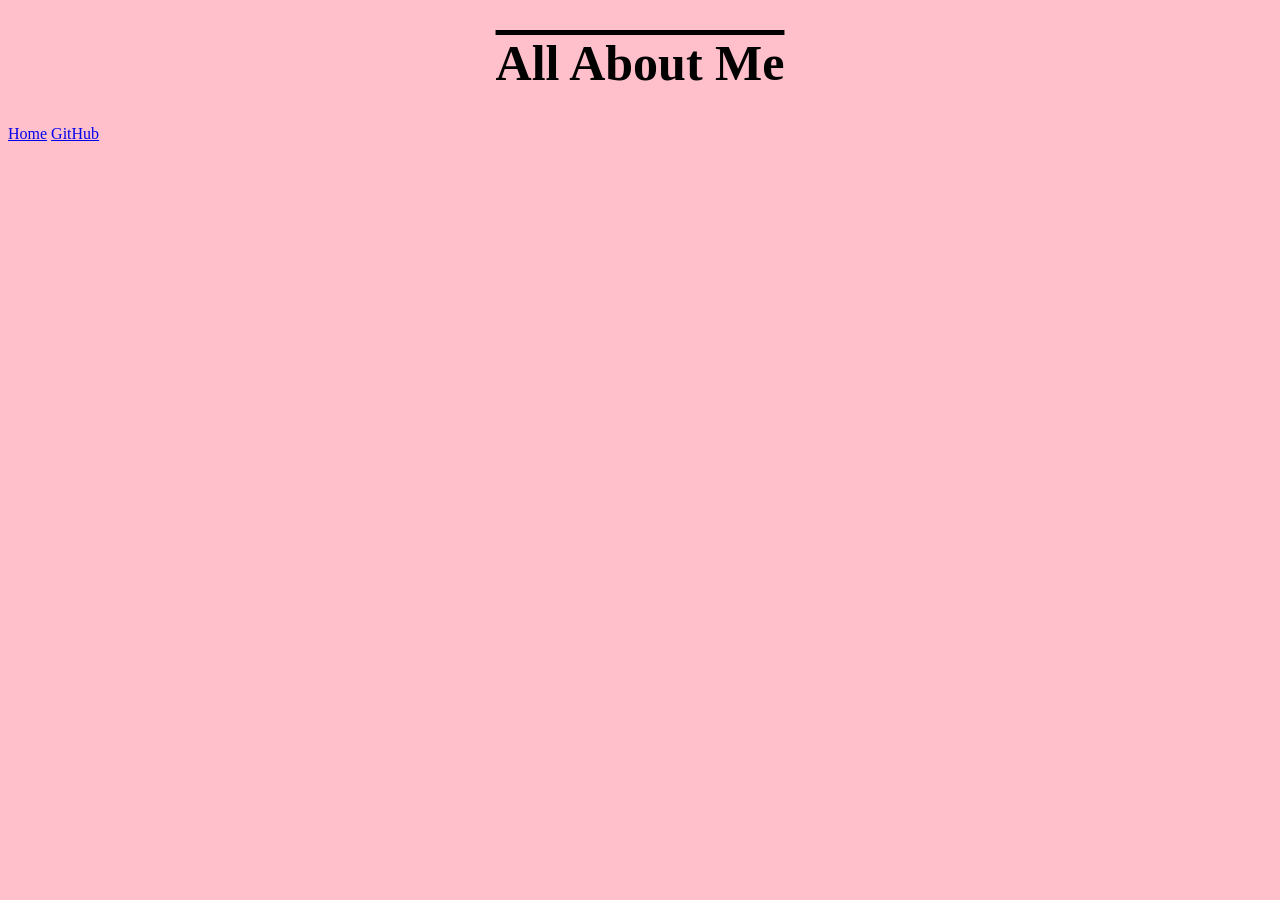
==== index.html @ 3f0b680a "AboutMe" ====
<!DOCTYPE html>
<html lang="en">
<head>
    <meta charset="UTF-8">
    <meta name="viewport" content="width=device-width, initial-scale=1.0">
    <link rel="stylesheet" href="styles.css">
    <title>About Me</title>
</head>
<body>
    <h1>All About Me</h1>
    <a href="Home.html">Home</a>
    <a href="GitHub.html">GitHub</a>
</body>
</html>
---- styles.css ----
body{
    background-color: pink;
}

h1{
    text-align: center;
    font-size: 50px;
    text-decoration: overline;
}
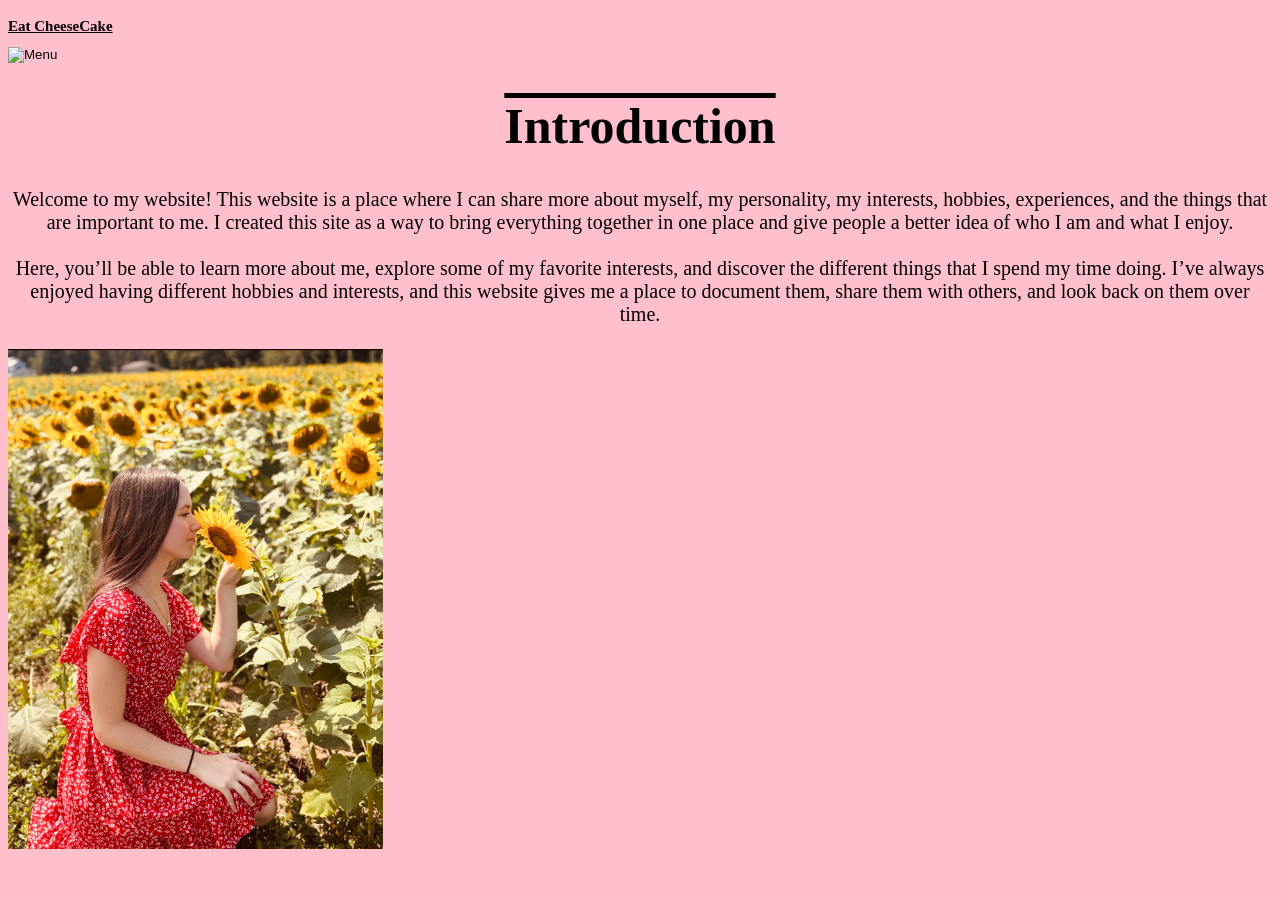
==== commit 8ef4ffc7: "about me" ====
--- a/index.html
+++ b/index.html
@@ -3,12 +3,91 @@
 <head>
     <meta charset="UTF-8">
     <meta name="viewport" content="width=device-width, initial-scale=1.0">
+
     <link rel="stylesheet" href="styles.css">
+
     <title>About Me</title>
 </head>
+
 <body>
-    <h1>All About Me</h1>
-    <a href="Home.html">Home</a>
-    <a href="GitHub.html">GitHub</a>
+
+    <!-- Dropdown Menu -->
+    <div class="dropdown">
+
+        <!-- Cake Button -->
+         <h1 class="Drop">Eat CheeseCake</h1>
+        <button class="dropbtn">
+            <img src="cake.png" alt="Menu">
+        </button>
+
+        <!-- Menu -->
+        <div id="myDropdown" class="dropdown-content">
+            <a href="index.html">About Me <span></span></a>
+            <a href="Home.html">Education <span></span></a>
+            <a href="https://github.com/Izzyb0706" target="_blank">
+    GitHub <span></span>
+</a>
+            <a href="Hobbies.html">Hobbies <span></span></a>
+        </div>
+
+    </div>
+
+
+    <h1>Introduction</h1>
+
+    <p class="bio">
+        Welcome to my website! This website is a place where I can share more
+        about myself, my personality, my interests, hobbies, experiences, and
+        the things that are important to me. I created this site as a way to
+        bring everything together in one place and give people a better idea
+        of who I am and what I enjoy.
+
+        <br><br>
+
+        Here, you’ll be able to learn more about me, explore some of my
+        favorite interests, and discover the different things that I spend
+        my time doing. I’ve always enjoyed having different hobbies and
+        interests, and this website gives me a place to document them, share
+        them with others, and look back on them over time.
+
+        <br><br>
+        
+        <img src="me.jpg" alt="Me" class="img">
+
+
+    <script>
+
+        // Open and close the dropdown
+        document.querySelector(".dropbtn").addEventListener("click", function() {
+            document.getElementById("myDropdown").classList.toggle("show");
+        });
+
+
+        // Close dropdown when clicking outside
+        window.addEventListener("click", function(event) {
+            if (!event.target.closest(".dropdown")) {
+                document.getElementById("myDropdown").classList.remove("show");
+            }
+        });
+
+
+        // Automatically show which page you are currently on
+        const currentPage = window.location.pathname.split("/").pop().toLowerCase();
+
+        const links = document.querySelectorAll(".dropdown-content a");
+
+        links.forEach(function(link) {
+
+            const linkPage = link.getAttribute("href").split("/").pop().toLowerCase();
+
+            if (currentPage === linkPage) {
+                link.classList.add("active");
+                link.querySelector("span").textContent = "✓";
+            }
+
+        });
+
+    </script>
+
 </body>
 </html>
--- a/styles.css
+++ b/styles.css
@@ -1,9 +1,132 @@
-body{
+body {
     background-color: pink;
 }
 
-h1{
+h1 {
     text-align: center;
     font-size: 50px;
     text-decoration: overline;
+}
+
+.bio {
+    font-size: 20px;
+    text-align: center;
+    margin-top: 20px;
+}
+
+
+/* =========================
+   DROPDOWN
+   ========================= */
+
+.dropdown {
+    position: relative;
+    display: inline-block;
+}
+
+
+/* Cake button */
+
+.dropbtn {
+    background-color: transparent;
+    border: none;
+    padding: 0;
+    cursor: pointer;
+}
+
+
+/* Cake image */
+
+.dropbtn img {
+    width: 70px;
+    height: 70px;
+    object-fit: contain;
+    transition: transform 0.2s;
+}
+
+
+/* Cake hover */
+
+.dropbtn:hover img {
+    transform: scale(1.1);
+}
+
+
+/* =========================
+   DROPDOWN MENU
+   ========================= */
+
+.dropdown-content {
+    display: none;
+    position: absolute;
+    background-color: rgb(145, 107, 113);
+    min-width: 200px;
+    box-shadow: 0px 8px 16px rgba(0, 0, 0, 0.25);
+    border-radius: 8px;
+    overflow: hidden;
+    z-index: 1;
+}
+
+
+/* Show menu */
+
+.dropdown-content.show {
+    display: block;
+}
+
+
+/* Menu links */
+
+.dropdown-content a {
+    color: black;
+    padding: 14px 16px;
+    text-decoration: none;
+    display: flex;
+    justify-content: space-between;
+    align-items: center;
+    font-size: 18px;
+}
+
+
+/* Hover */
+
+.dropdown-content a:hover {
+    background-color: #ddd;
+}
+
+
+/* =========================
+   CURRENT PAGE
+   ========================= */
+
+.dropdown-content a.active {
+    background-color: #3498DB;
+    color: white;
+    font-weight: bold;
+}
+
+
+/* Checkmark */
+
+.dropdown-content a.active span {
+    font-size: 20px;
+    font-weight: bold;
+}
+
+
+/* Current page hover */
+
+.dropdown-content a.active:hover {
+    background-color: #2980B9;
+}
+
+.Drop{
+    font-size: 15px;
+    text-decoration: underline;
+}
+
+.img{
+    height: 500px;
+    align-items: left;
+    padding-right: 3000px;
 }
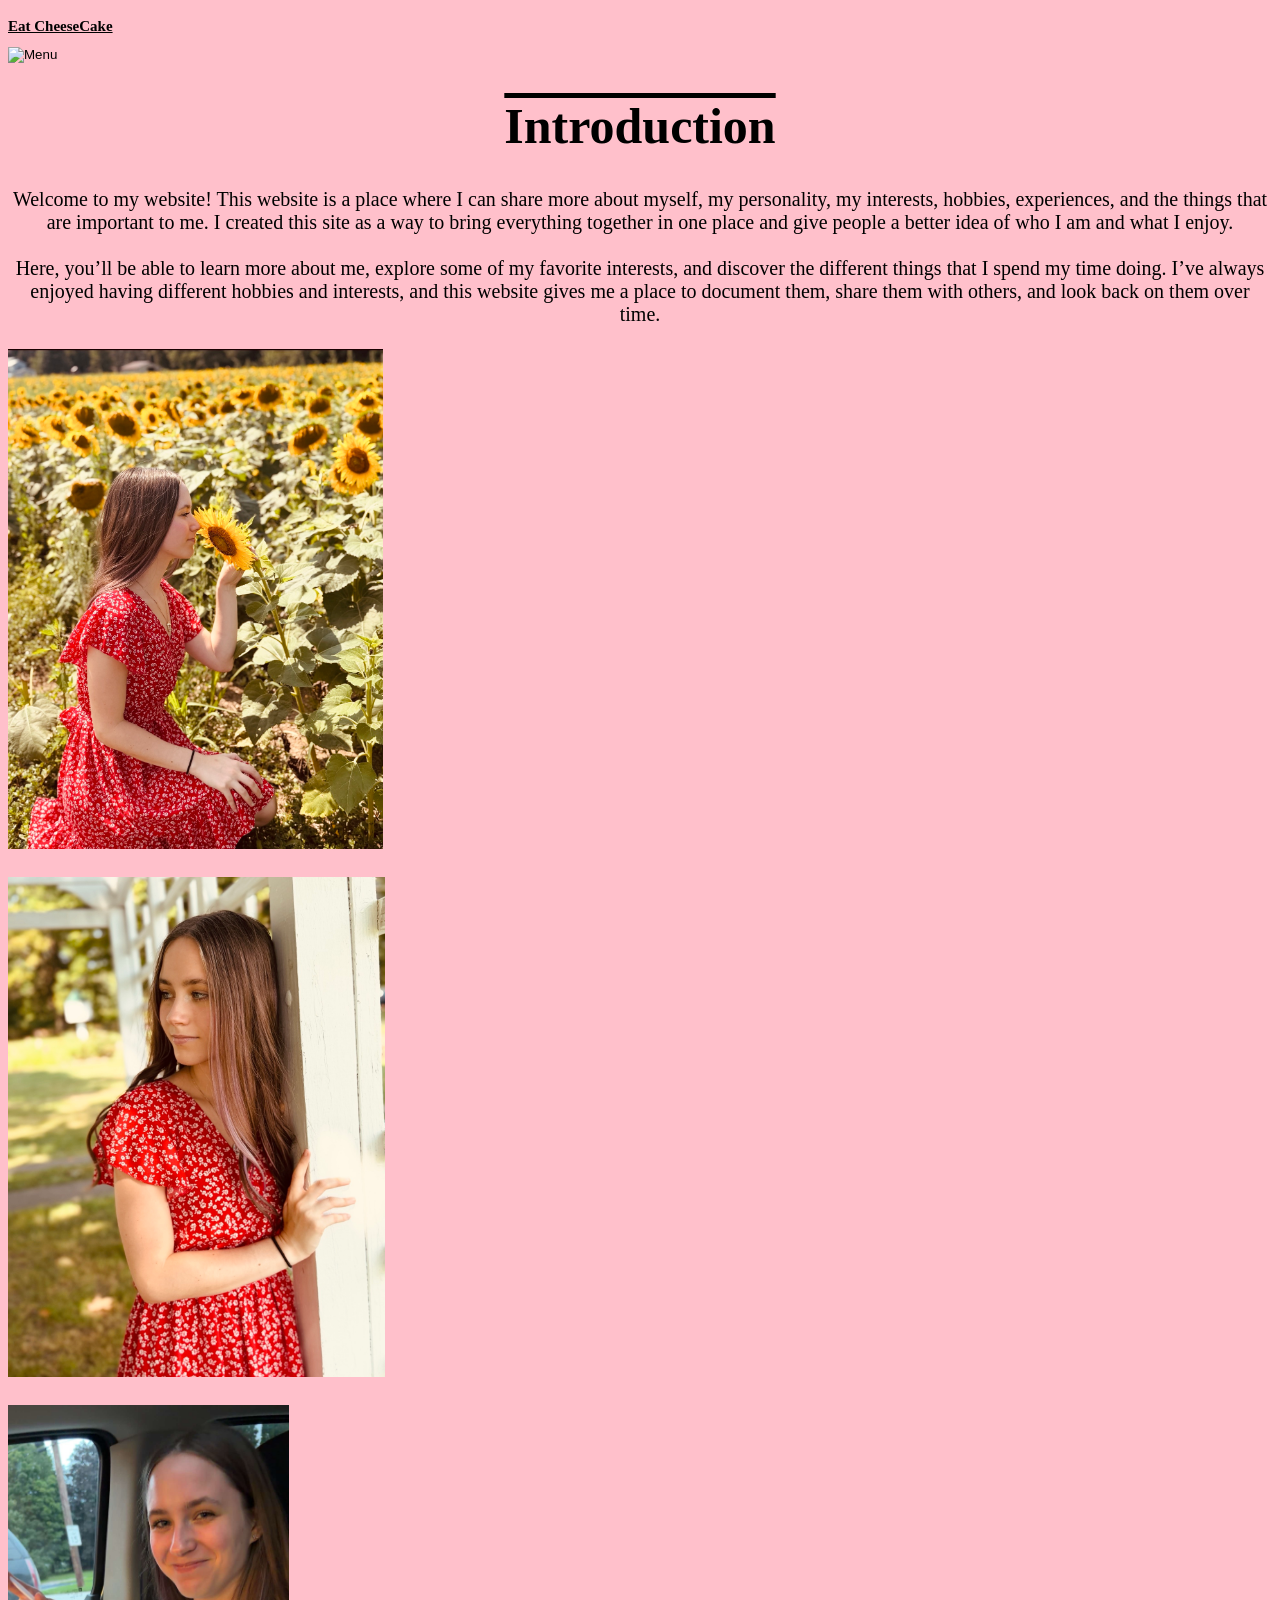
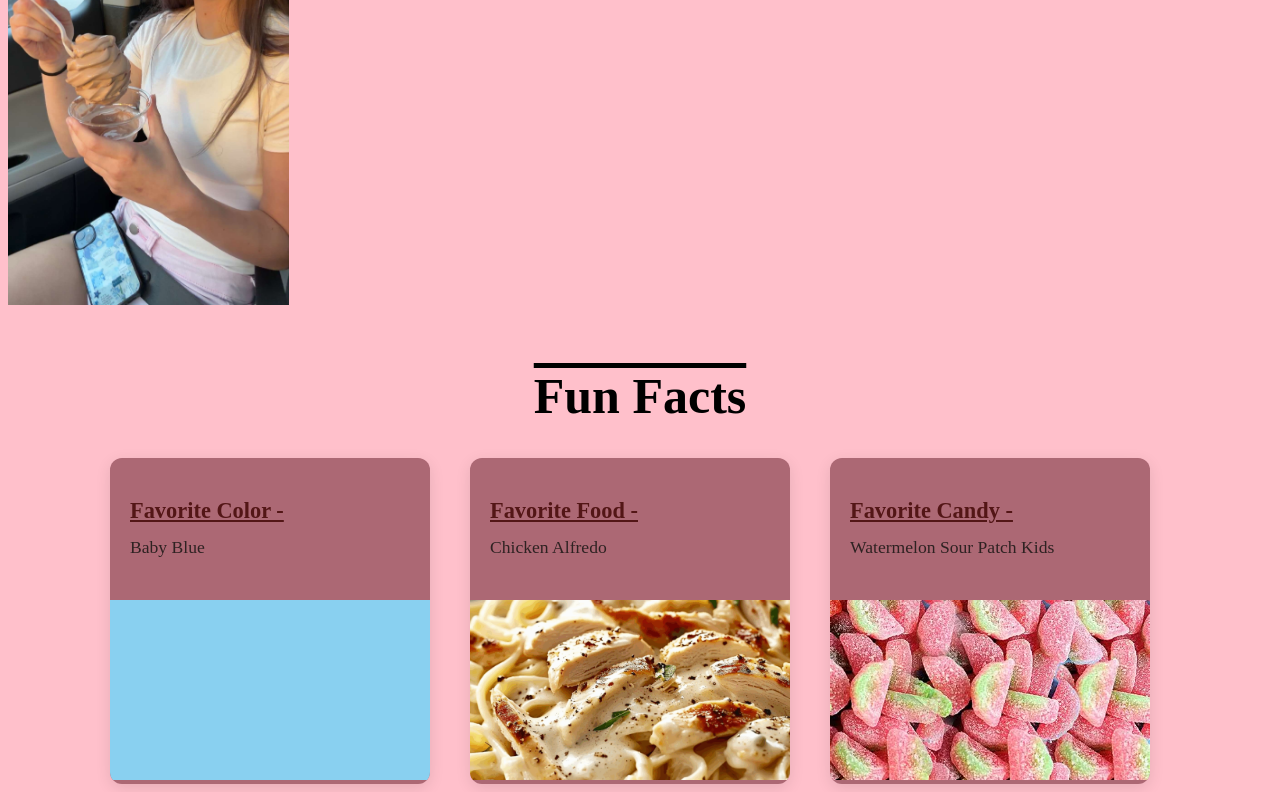
==== commit ab0b0599: "hi" ====
--- a/index.html
+++ b/index.html
@@ -52,9 +52,51 @@
 
         <br><br>
         
-        <img src="me.jpg" alt="Me" class="img">
+        <img src="/images/me.jpg" alt="Me" class="img img">
+         <br><br>
+        <img src="/images/pic.jpg" alt="pic" class="img1 img">
+         <br><br>
+        <img src="/images/icecream.jpg" alt="icecream" class="img2 img">
+         <br><br>
 
+        <h1>Fun Facts</h1>
+<div class="card-container">
+        <div class="card card">
+<!-- Card Image --><div class="card-body">
+<h2 class="card-title">Favorite Color -</h2>
+<p class="card-text">Baby Blue </p>
 
+</div>
+<img src="/images/blue.jpg" alt="Card Header Image" class="card-image">
+<!-- Card Body Content -->
+
+</div>
+ <br><br>
+
+         <div class="card1 card">
+<!-- Card Image --><div class="card-body">
+<h2 class="card-title">Favorite Food -</h2>
+<p class="card-text">Chicken Alfredo </p>
+
+</div>
+<img src="/images/Alfredo.png" alt="Card Header Image" class="card-image">
+<!-- Card Body Content -->
+
+</div>
+ <br><br>
+
+        <div class="card2 card">
+<!-- Card Image --><div class="card-body">
+<h2 class="card-title">Favorite Candy -</h2>
+<p class="card-text">Watermelon Sour Patch Kids </p>
+
+</div>
+<img src="/images/Sour Patch.webp" alt="Card Header Image" class="card-image">
+<!-- Card Body Content -->
+
+</div>
+ <br><br>
+</div>
     <script>
 
         // Open and close the dropdown
--- a/styles.css
+++ b/styles.css
@@ -13,11 +13,6 @@
     text-align: center;
     margin-top: 20px;
 }
-
-
-/* =========================
-   DROPDOWN
-   ========================= */
 
 .dropdown {
     position: relative;
@@ -129,4 +124,85 @@
     height: 500px;
     align-items: left;
     padding-right: 3000px;
-}+    flex-wrap: wrap;5
+}
+
+.img1{
+    height: 500px;
+    align-items: left;
+    padding-right: 3000px;
+}
+
+.img2{
+    height: 500px;
+    align-items: left;
+    padding-right: 3000px;
+}
+
+.card {
+    background-color: pink;
+    width: 320px;
+    border-radius: 12px;
+    overflow: hidden; 
+    box-shadow: 0 4px 15px rgba(0, 0, 0, 0.1); /* Subtle shadow depth */
+    transition: transform 0.3s ease, box-shadow 0.3s ease; /* Smooth hover transition */
+}
+ 
+/* Hover effect */
+.card:hover {
+    transform: translateY(-5px); /* Lift card slightly */
+    box-shadow: 0 8px 25px rgba(0, 0, 0, 0.15); /* Deepen shadow on hover */
+}
+ 
+/* Image styles */
+.card-image {
+    width: 100%;
+    height: 180px;
+    object-fit: cover; 
+    
+}
+ 
+/* Card inner text container */
+.card-body {
+    padding: 20px;
+   margin-top: 20px;
+
+}
+ 
+.card-title {
+    margin: 0 0 10px 0;
+    font-size: 1.4rem;
+    color: #531616;
+    text-decoration: underline;
+}
+ 
+.card-text {
+    margin: 0 0 20px 0;
+    font-size: 1.10rem;
+    color: #2e2222;
+    line-height: 1.5;
+}
+
+.card-container{
+    display: flex;
+    justify-content: center;
+    gap: 20px; /* Space between cards */
+    flex-wrap: wrap; /* Allow wrapping on smaller screens */
+}
+
+.card{
+    background-color:  rgb(172, 104, 116);
+    width: 320px;
+    border-radius: 12px;
+    overflow: hidden; 
+    box-shadow: 0 4px 15px rgba(0, 0, 0, 0.1); /* Subtle shadow depth */
+    transition: transform 0.3s ease, box-shadow 0.3s ease; /* Smooth hover transition */
+
+}
+
+.card:hover {
+    transform: translateY(-5px); /* Lift card slightly */
+    box-shadow: 0 8px 25px rgba(0, 0, 0, 0.15); /* Deepen shadow on hover */
+}
+
+
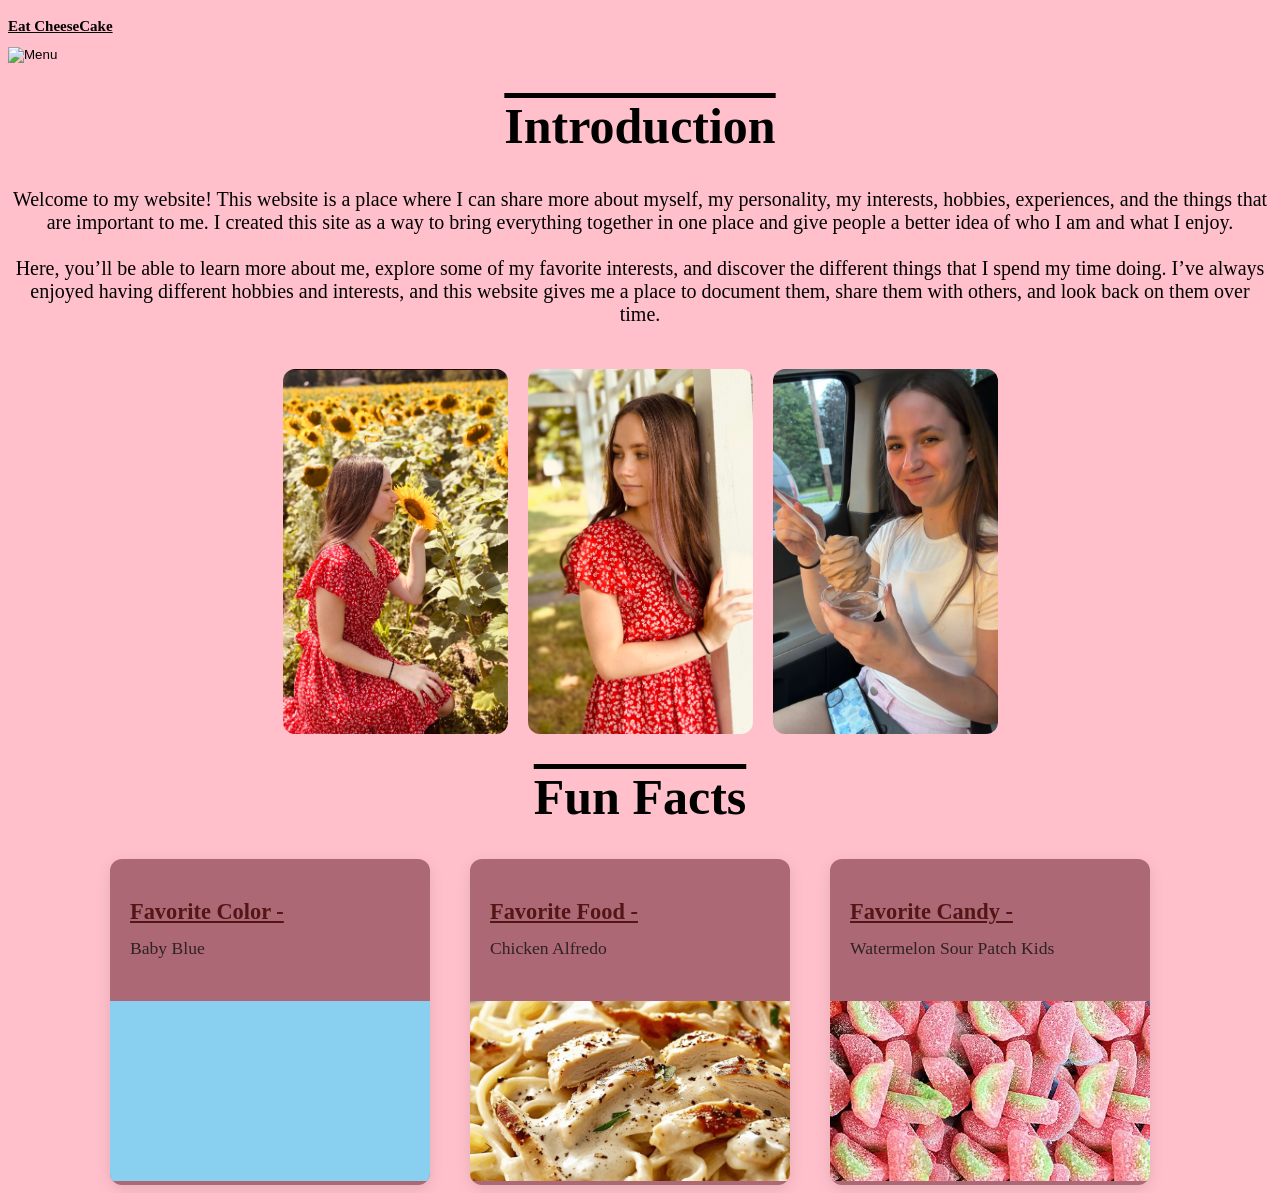
==== commit d811d3c5: "Change" ====
--- a/index.html
+++ b/index.html
@@ -52,12 +52,13 @@
 
         <br><br>
         
-        <img src="/images/me.jpg" alt="Me" class="img img">
-         <br><br>
-        <img src="/images/pic.jpg" alt="pic" class="img1 img">
-         <br><br>
-        <img src="/images/icecream.jpg" alt="icecream" class="img2 img">
-         <br><br>
+  <div class="image-container">
+    <img src="/images/me.jpg" alt="Me">
+    <img src="/images/pic.jpg" alt="pic">
+    <img src="/images/icecream.jpg" alt="icecream">
+</div>
+
+
 
         <h1>Fun Facts</h1>
 <div class="card-container">
--- a/styles.css
+++ b/styles.css
@@ -45,11 +45,6 @@
 .dropbtn:hover img {
     transform: scale(1.1);
 }
-
-
-/* =========================
-   DROPDOWN MENU
-   ========================= */
 
 .dropdown-content {
     display: none;
@@ -89,11 +84,6 @@
     background-color: #ddd;
 }
 
-
-/* =========================
-   CURRENT PAGE
-   ========================= */
-
 .dropdown-content a.active {
     background-color: #3498DB;
     color: white;
@@ -120,24 +110,6 @@
     text-decoration: underline;
 }
 
-.img{
-    height: 500px;
-    align-items: left;
-    padding-right: 3000px;
-    flex-wrap: wrap;5
-}
-
-.img1{
-    height: 500px;
-    align-items: left;
-    padding-right: 3000px;
-}
-
-.img2{
-    height: 500px;
-    align-items: left;
-    padding-right: 3000px;
-}
 
 .card {
     background-color: pink;
@@ -205,4 +177,28 @@
     box-shadow: 0 8px 25px rgba(0, 0, 0, 0.15); /* Deepen shadow on hover */
 }
 
-
+.image-container {
+    display: flex !important;
+    flex-direction: row !important;
+    justify-content: center;
+    align-items: center;
+    gap: 20px;
+    width: 100%;
+}
+
+.image-container img {
+    width: 225px;
+    height: 365px;
+    object-fit: cover;
+    border-radius: 12px;
+    gap: 200px;
+}
+
+h2{
+    text-decoration: underline;
+}
+
+img{
+    width: 300px;
+    height: 225px;
+}
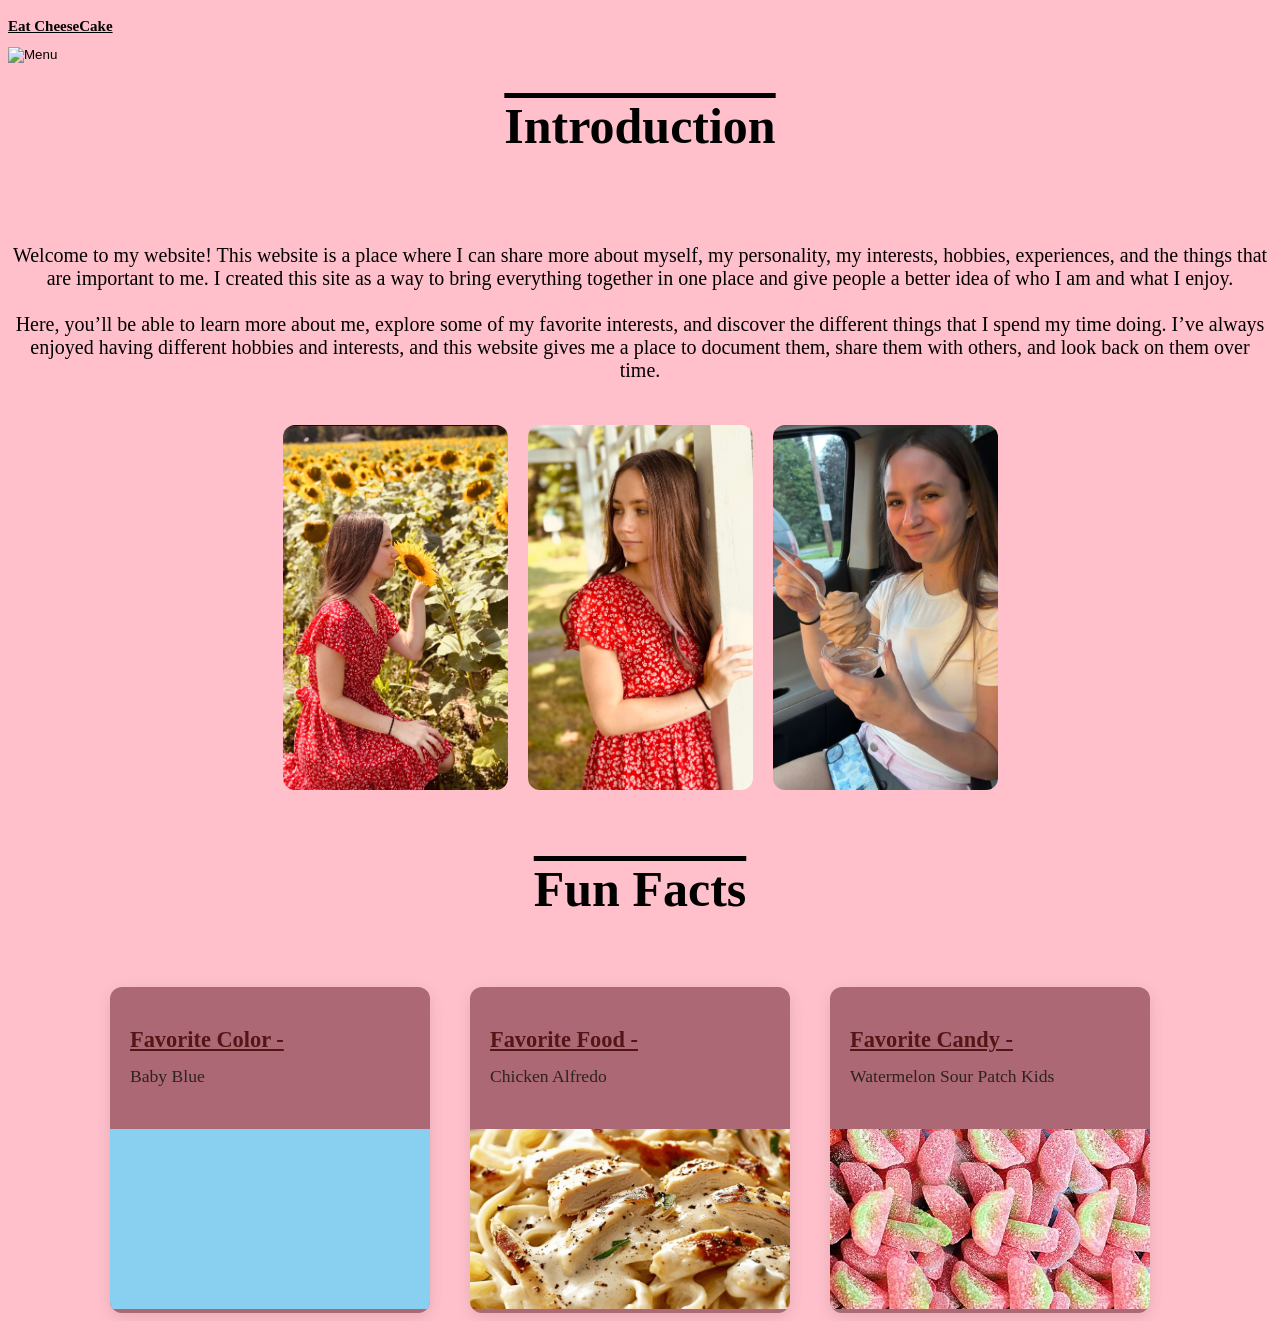
==== commit fda34dd9: "hi" ====
--- a/index.html
+++ b/index.html
@@ -34,6 +34,7 @@
 
 
     <h1>Introduction</h1>
+    <br><br>
 
     <p class="bio">
         Welcome to my website! This website is a place where I can share more
@@ -58,9 +59,10 @@
     <img src="/images/icecream.jpg" alt="icecream">
 </div>
 
-
+    <br><br>
 
         <h1>Fun Facts</h1>
+            <br><br>
 <div class="card-container">
         <div class="card card">
 <!-- Card Image --><div class="card-body">
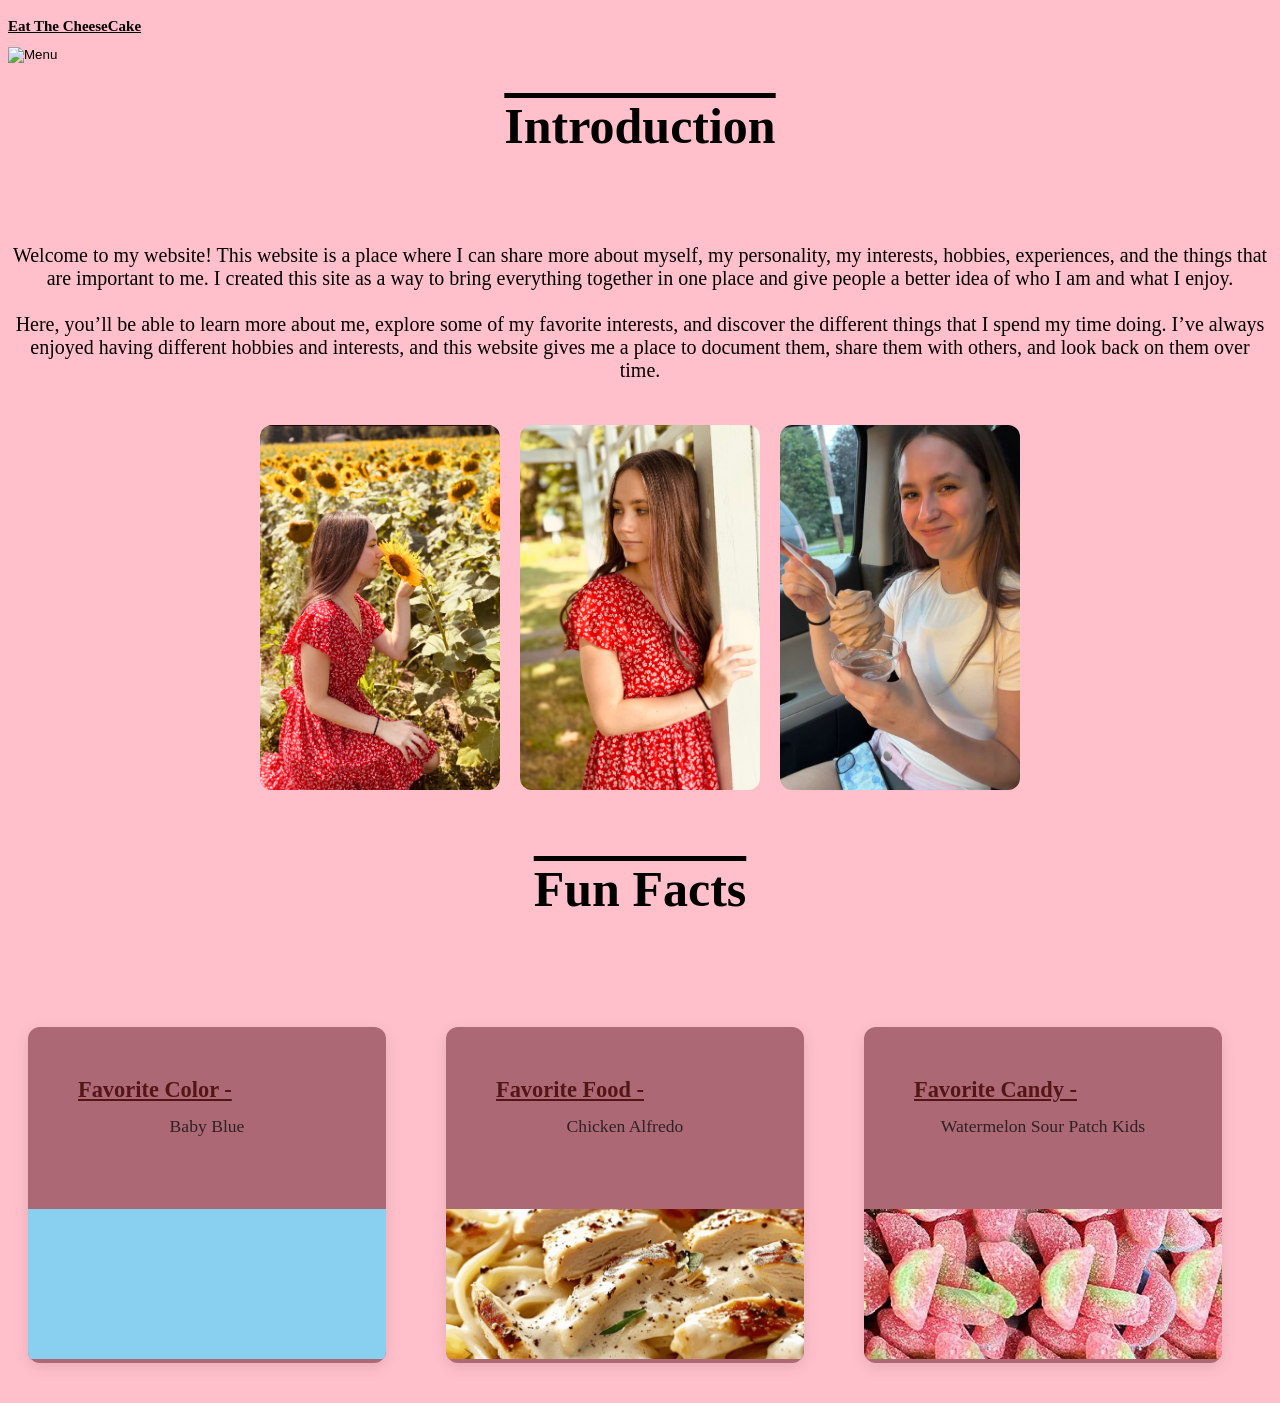
==== commit eb7d256b: "yes" ====
--- a/index.html
+++ b/index.html
@@ -15,7 +15,7 @@
     <div class="dropdown">
 
         <!-- Cake Button -->
-         <h1 class="Drop">Eat CheeseCake</h1>
+         <h1 class="Drop">Eat The CheeseCake</h1>
         <button class="dropbtn">
             <img src="cake.png" alt="Menu">
         </button>
--- a/styles.css
+++ b/styles.css
@@ -1,3 +1,4 @@
+
 body {
     background-color: pink;
 }
@@ -45,6 +46,9 @@
 .dropbtn:hover img {
     transform: scale(1.1);
 }
+
+
+/* Dropdown menu */
 
 .dropdown-content {
     display: none;
@@ -84,6 +88,9 @@
     background-color: #ddd;
 }
 
+
+/* Active page */
+
 .dropdown-content a.active {
     background-color: #3498DB;
     color: white;
@@ -105,49 +112,74 @@
     background-color: #2980B9;
 }
 
-.Drop{
+
+/* Cake heading */
+
+.Drop {
     font-size: 15px;
     text-decoration: underline;
 }
 
 
+
+.card-container {
+    display: flex;
+    justify-content: center;
+    align-items: stretch;
+    gap: 30px;
+    width: 100%;
+    margin: 40px auto;
+    padding: 0 20px;
+    box-sizing: border-box;
+}
+
+
+
 .card {
-    background-color: pink;
-    width: 320px;
+    background-color: rgb(172, 104, 116);
+    width: 30%;
+    max-width: 400px;
     border-radius: 12px;
-    overflow: hidden; 
-    box-shadow: 0 4px 15px rgba(0, 0, 0, 0.1); /* Subtle shadow depth */
-    transition: transform 0.3s ease, box-shadow 0.3s ease; /* Smooth hover transition */
-}
- 
-/* Hover effect */
+    overflow: hidden;
+
+    box-shadow: 0 4px 15px rgba(0, 0, 0, 0.1);
+
+    transition: transform 0.3s ease,
+                box-shadow 0.3s ease;
+}
+
+
+
 .card:hover {
-    transform: translateY(-5px); /* Lift card slightly */
-    box-shadow: 0 8px 25px rgba(0, 0, 0, 0.15); /* Deepen shadow on hover */
-}
- 
-/* Image styles */
-.card-image {
-    width: 100%;
-    height: 180px;
-    object-fit: cover; 
-    
-}
- 
-/* Card inner text container */
+    transform: translateY(-5px);
+
+    box-shadow: 0 8px 25px rgba(0, 0, 0, 0.15);
+}
+
+
+.card img {
+    width: 400px;
+    height: 150px;
+    object-fit: cover;
+}
+
 .card-body {
-    padding: 20px;
-   margin-top: 20px;
-
-}
- 
+    padding: 50px;
+}
+
+
+/* Card title */
+
 .card-title {
     margin: 0 0 10px 0;
     font-size: 1.4rem;
     color: #531616;
     text-decoration: underline;
 }
- 
+
+
+
+
 .card-text {
     margin: 0 0 20px 0;
     font-size: 1.10rem;
@@ -155,27 +187,8 @@
     line-height: 1.5;
 }
 
-.card-container{
-    display: flex;
-    justify-content: center;
-    gap: 20px; /* Space between cards */
-    flex-wrap: wrap; /* Allow wrapping on smaller screens */
-}
-
-.card{
-    background-color:  rgb(172, 104, 116);
-    width: 320px;
-    border-radius: 12px;
-    overflow: hidden; 
-    box-shadow: 0 4px 15px rgba(0, 0, 0, 0.1); /* Subtle shadow depth */
-    transition: transform 0.3s ease, box-shadow 0.3s ease; /* Smooth hover transition */
-
-}
-
-.card:hover {
-    transform: translateY(-5px); /* Lift card slightly */
-    box-shadow: 0 8px 25px rgba(0, 0, 0, 0.15); /* Deepen shadow on hover */
-}
+
+
 
 .image-container {
     display: flex !important;
@@ -187,18 +200,65 @@
 }
 
 .image-container img {
-    width: 225px;
+    width: 240px;
     height: 365px;
     object-fit: cover;
     border-radius: 12px;
-    gap: 200px;
-}
-
-h2{
+}
+
+
+
+h2 {
     text-decoration: underline;
 }
 
-img{
-    width: 300px;
+
+
+
+img {
+    width: 200px;
     height: 225px;
+}
+
+
+
+
+p {
+    font-size: 20px;
+    text-align: center;
+}
+
+
+
+
+@media (max-width: 2000px) {
+
+    .card-container {
+        gap: 30px;
+    }
+
+    .card {
+        width: 30%;
+    }
+
+}
+
+
+
+@media (max-width: 800px) {
+
+    .card-container {
+        flex-direction: column;
+        align-items: center;
+    }
+
+    .card {
+        width: 80%;
+        max-width: 400px;
+    }
+
+}
+
+.hurst-img {
+    justify-content: left;
 }
